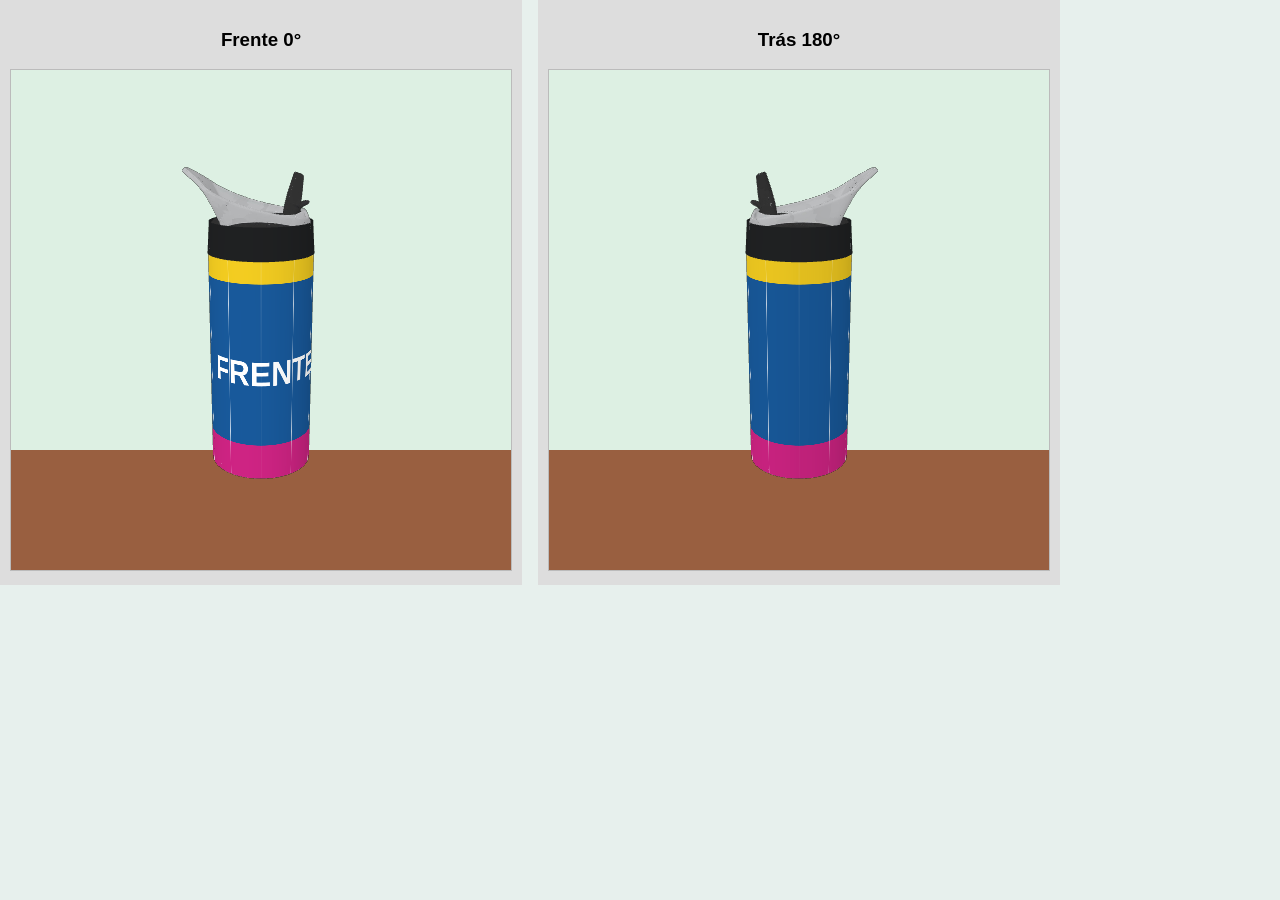
==== preview-test.html @ 1146b183 "Add files via upload" ====
<!DOCTYPE html><html><head><meta charset="utf-8"><style>body{margin:0;background:#e7f0ed;font-family:Arial;}.grid{display:flex; gap:1em;flex-wrap:wrap}.item{background:#ddd;padding:10px;text-align:center;}canvas{background:linear-gradient(#ddf0e3 76%,#995f40 76%);width:500px;height:500px;border:1px solid #bbb;}</style></head><body><div class="grid"><div class="item"><h3>Frente 0°</h3><canvas id="front" width="500" height="500"></canvas></div><div class="item"><h3>Trás 180°</h3><canvas id="back" width="500" height="500"></canvas></div></div><script src="mock3d.js"></script><script>
const a=document.createElement('canvas');a.width=1000;a.height=600;const c=a.getContext('2d');c.fillStyle='#185899';c.fillRect(0,0,1000,600);c.fillStyle='#efc920';c.fillRect(0,0,1000,60);c.fillStyle='#cb2381';c.fillRect(0,500,1000,100);c.fillStyle='#ffffff';c.font='bold 95px Arial';c.fillText('FRENTE',340,330);for(let i=0;i<1000;i+=100){c.strokeStyle='white';c.strokeRect(i,0,100,600)};
const f=createTioMock3D(document.getElementById('front'));const b=createTioMock3D(document.getElementById('back'));
let count=0;const t=setInterval(()=>{const x=f.render('squeeze',a,0);const y=b.render('squeeze',a,180);count++;if(x&&y){clearInterval(t);document.title='READY'}else if(count>40){clearInterval(t);document.title='FAIL'}},250);
</script></body></html>
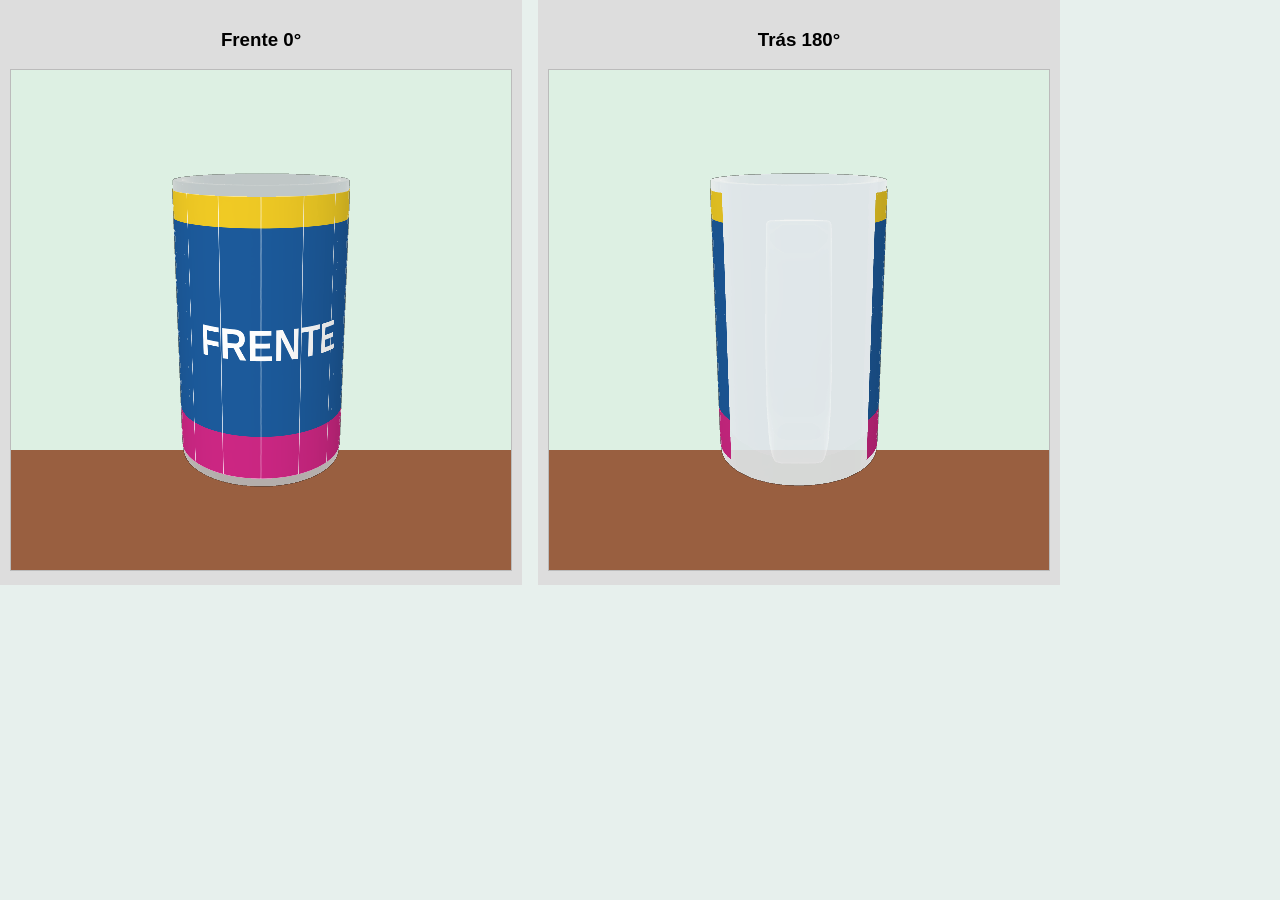
==== commit be104a1d: "Add files via upload" ====
--- a/preview-test.html
+++ b/preview-test.html
@@ -1,5 +1,5 @@
 <!DOCTYPE html><html><head><meta charset="utf-8"><style>body{margin:0;background:#e7f0ed;font-family:Arial;}.grid{display:flex; gap:1em;flex-wrap:wrap}.item{background:#ddd;padding:10px;text-align:center;}canvas{background:linear-gradient(#ddf0e3 76%,#995f40 76%);width:500px;height:500px;border:1px solid #bbb;}</style></head><body><div class="grid"><div class="item"><h3>Frente 0°</h3><canvas id="front" width="500" height="500"></canvas></div><div class="item"><h3>Trás 180°</h3><canvas id="back" width="500" height="500"></canvas></div></div><script src="mock3d.js"></script><script>
 const a=document.createElement('canvas');a.width=1000;a.height=600;const c=a.getContext('2d');c.fillStyle='#185899';c.fillRect(0,0,1000,600);c.fillStyle='#efc920';c.fillRect(0,0,1000,60);c.fillStyle='#cb2381';c.fillRect(0,500,1000,100);c.fillStyle='#ffffff';c.font='bold 95px Arial';c.fillText('FRENTE',340,330);for(let i=0;i<1000;i+=100){c.strokeStyle='white';c.strokeRect(i,0,100,600)};
 const f=createTioMock3D(document.getElementById('front'));const b=createTioMock3D(document.getElementById('back'));
-let count=0;const t=setInterval(()=>{const x=f.render('squeeze',a,0);const y=b.render('squeeze',a,180);count++;if(x&&y){clearInterval(t);document.title='READY'}else if(count>40){clearInterval(t);document.title='FAIL'}},250);
+let count=0;const t=setInterval(()=>{const x=f.render('chopp',a,0);const y=b.render('chopp',a,180);count++;if(x&&y){clearInterval(t);document.title='READY'}else if(count>40){clearInterval(t);document.title='FAIL'}},250);
 </script></body></html>
